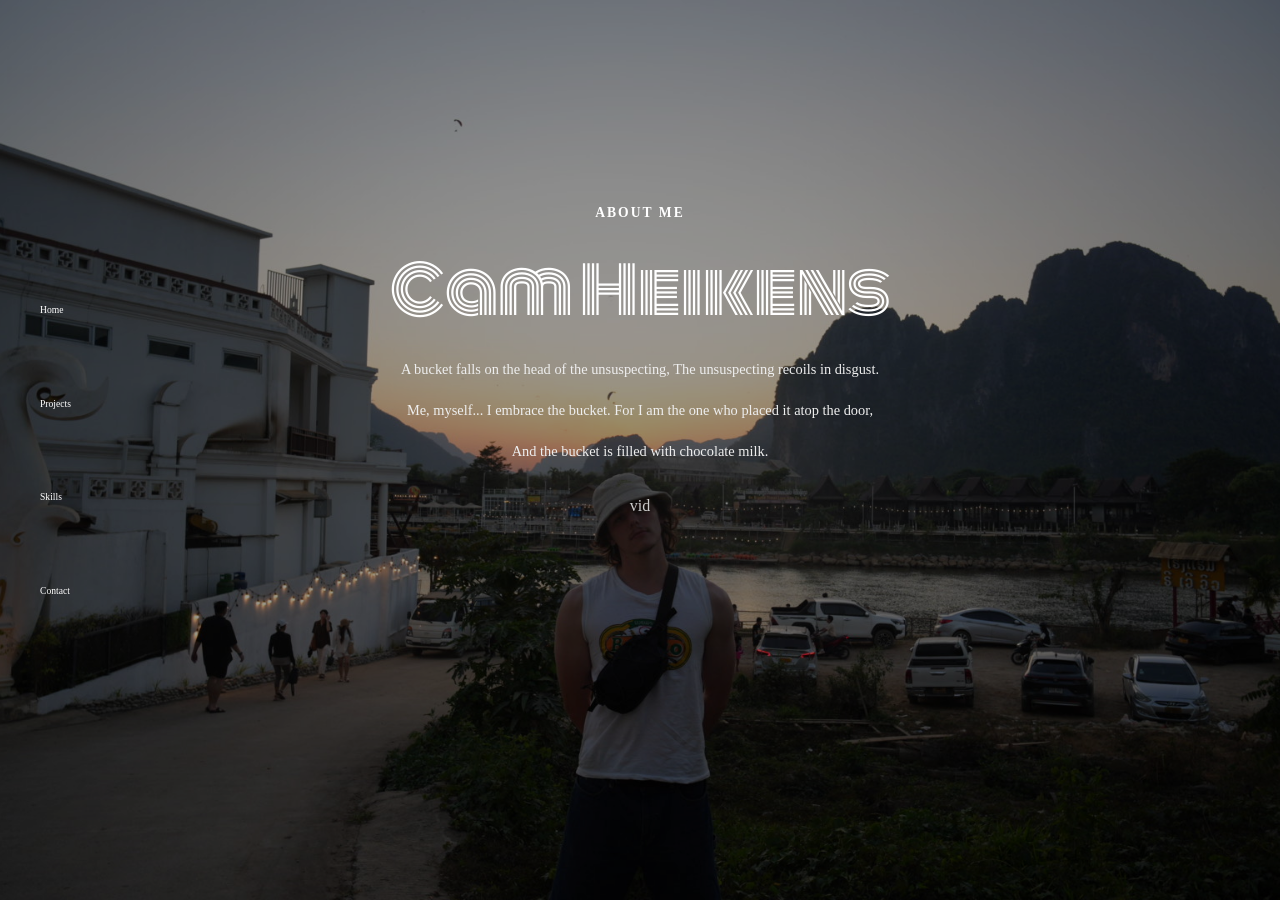
==== about.html @ 535d9009 "Add files via upload" ====
<!DOCTYPE html>
<html lang="en">
<head>
  <meta charset="UTF-8">
  <meta name="viewport" content="width=device-width, initial-scale=1.0">
  <title>About — Cam Heikens</title>

  <link rel="preconnect" href="https://fonts.googleapis.com">
  <link rel="preconnect" href="https://fonts.gstatic.com" crossorigin>
  <link href="https://fonts.googleapis.com/css2?family=Monoton&display=swap" rel="stylesheet">
  <link rel="stylesheet" href="style.css">
</head>
<body>

<section class="about-page">

  <img src="vient.JPG" alt="" class="about-photo-bg">
  <div class="about-overlay"></div>

  <nav class="nav-links">
    <a href="index.html">Home</a>
    <a href="projects.html">Projects</a>
    <a href="skills.html">Skills</a>
    <a href="contact.html">Contact</a>
  </nav>

  <div class="about-content">
    <p class="about-eyebrow">About Me</p>
    <h1>Cam Heikens</h1>

  
    <p class="about-body">
      A bucket falls on the head of the unsuspecting,
      The unsuspecting recoils in disgust.
    </p>
    <p class="about-body">
      Me, myself... I embrace the bucket.
      For I am the one who placed it atop the door,
    </p>
    <p class="about-body">
      And the bucket is filled with chocolate milk.
    </p>
    
    
    
    
    

    <div class="contact-links">
      <a href="https://www.youtube.com/watch?v=ORrPERJnoNQ&list=LL&index=226" target="_blank">vid</a>
    </div>
    
    

  </div>

    

</section>

<script src="script.js"></script>
---- style.css ----
/* balloon section with video background */
.balloon {
  position: relative;
  width: 100%;
  height: 100vh;
  overflow: hidden;
}

.balloon-video {
  position: absolute;
  top: 50%;
  left: 50%;
  width: 100%;
  height: 100%;
  object-fit: cover;
  transform: translate(-50%, -50%);
  z-index: 1;
}

/* Dark overlay so text stays readable over any part of the video */
.balloon-overlay {
  position: absolute;
  top: 0;
  left: 0;
  width: 100%;
  height: 100%;
  background: rgba(0, 0, 0, 0.4);
  z-index: 2;
}

.balloon-content {
  position: absolute;
  top: 50%;
  left: 50%;
  transform: translate(-50%, -50%);
  z-index: 3;
  text-align: center;
  padding: 0 20px;
}

.header-content h1,
.balloon-content h1 {
  font-family: "Monoton", sans-serif;
  font-weight: 400;
  font-size: clamp(2.5rem, 6vw, 4rem);
  margin: 0;
  color: #fff;
}

.balloon-content .tagline {
  font-size: 1.1rem;
  color: #eee;
  margin-top: 12px;
}



/* Left-side vertical nav */ 
.nav-links {
  position: fixed;
  left: 0;
  top: 50%;
  bottom: 40px;
  transform: translateY(-50%);
  display: flex;
  flex-direction: column;
  justify-content: space-evenly;
  gap: 24px;
  z-index: 10;
  padding: 0 40px;
  font-size: 1rem;
}

.nav-links a {
  text-decoration: none;
  color: #fff;
  font-weight: 500;
  transition: color 0.2s ease;
  font-size: 0.6rem;
}

.nav-links a:hover {
  color: #c00a89;
}



html, body {
  background-color: #000;
  color: #fff;
  margin: 0;
  padding: 0;
  overflow: hidden; 

}
/* 
html {
  -webkit-text-size-adjust: 100%;
  text-size-adjust: 100%;
} */


.about-page {
  position: relative;
  width: 100%;
  height: 100vh;
  overflow: hidden;
}

.about-photo-bg {
  position: absolute;
  top: 50%;
  left: 50%;
  width: 100%;
  height: 100%;
  object-fit: cover;
  transform: translate(-50%, -50%);
  z-index: 1;
}

.about-overlay {
  position: absolute;
  top: 0;
  left: 0;
  width: 100%;
  height: 100%;
  background: rgba(0, 0, 0, 0.4);
  z-index: 2;
}

.about-content {
  position: absolute;
  top: 40%;
  left: 50%;
  transform: translate(-50%, -50%);
  z-index: 3;
  text-align: center;
  padding: 0 20px;
  max-width: 600px;
}

.about-content .about-eyebrow {
  color: #ffffff;
  font-size: 0.85rem;
  font-weight: 600;
  letter-spacing: 0.15em;
  text-transform: uppercase;
  margin: 0 0 20px;
}

.about-content h1 {
  font-family: "Monoton", sans-serif;
  font-weight: 400;
  font-size: clamp(2.5rem, 6vw, 4rem);
  margin: 0;
  color: #fff;
}

.about-content .about-body {
  font-size: 0.90rem;
  line-height: 1.75;
  color: #eee;
  margin-top: 16px;
}


.projects {
  position: relative;
  height: 100vh; /* exact viewport height, not min-height */
  width: 100vw;
  overflow: hidden;
  display: flex;
  flex-direction: column;
  justify-content: center;
  padding: 60px 40px 100px;
}

.projects-bg-video {
  position: absolute;
  top: 50%;
  left: 50%;
  min-width: 100%;
  min-height: 100%;
  width: auto;
  height: auto;
  object-fit: cover;
  transform: translate(-50%, -50%) scale(1);
  z-index: 0;
}


.projects-text {
  position: relative;
  z-index: 2;
  max-width: 700px;
  margin: 0 auto;
  margin-top: -80vh; 

}

.projects-text h2,
.projects-text p {
  color: #fff;
  
}

.skills {
  position: relative;
  height: 100vh;
  width: 100vw;
  overflow: hidden;
  box-sizing: border-box;
  padding: 60px 40px 100px;
  background-color: #000;
}

.skills-bg-video {
  position: absolute;
  top: 50%;
  left: 50%;
  width: 100%;
  height: 100%;
  object-fit: cover;
  transform: translate(-50%, -50%);
  z-index: 0;
}

.skills-overlay {
  position: absolute;
  top: 0;
  left: 0;
  width: 100%;
  height: 100%;
  background: rgba(0, 0, 0, 0.4);
  z-index: 1;
}

.skills-text {
  position: relative;
  z-index: 2;
  max-width: 700px;
  margin: 0 auto;
  margin-top: 50%;
}

.skills-ticker-wrapper {
  height: 300px; /* visible scroll window — adjust to taste */
  overflow: hidden;
  position: relative;
  mask-image: linear-gradient(to bottom, transparent, #000 15%, #000 85%, transparent);
  -webkit-mask-image: linear-gradient(to bottom, transparent, #000 15%, #000 85%, transparent);
}

.skills-ticker-track {
  animation: scrollUp 25s linear infinite; /* slower, since your list is huge now */
}

.skills-ticker {
  list-style: none;
  margin: 0;
  padding: 0;
}

.skills-ticker li {
  padding: 10px 0;
  font-size: 1.2rem;
  color: #fff;
  text-align: center;
}

@keyframes scrollUp {
  from { transform: translateY(0); }
  to { transform: translateY(-50%); }
}

.skills-text h1 {
  text-align: center;
}

.contact {
  position: relative;
  height: 100vh;
  width: 100vw;
  overflow: hidden;
  box-sizing: border-box;
  display: flex;
  flex-direction: column;
  justify-content: center;
  align-items: center;
  padding: 60px 40px 100px;
  padding-left: 100px;
  background-color: #000;
}



.contact-content {
  width: 100%;
  text-align: center;
  /* remove max-width from here — it's now handled per-block below */
}

.contact-header {
  max-width: clamp(340px, 80vw, 500px);

  margin: 0 auto;
}

.contact-form-wrapper {
  max-width: clamp(280px, 90vw, 420px); /* independent from header, can go wider/narrower */
  margin: 0 auto;
}


.contact-content h1 {
  font-family: "Monoton", sans-serif;
  font-weight: 400;
  font-size: clamp(2rem, 4vw, 3rem);
  margin: 0 0 12px;
  color: #fff;
}

.contact-content .tagline {
  color: #ccc;
  margin-bottom: 32px;
}

.contact-form {
  display: flex;
  flex-direction: column;
  gap: 16px;
  text-align: left;
}

.form-group {
  display: flex;
  flex-direction: column;
  gap: 6px;
}

.form-group label {
  color: #ccc;
  font-size: 0.9rem;
}

.form-group input,
.form-group textarea {
  background: rgba(255, 255, 255, 0.05);
  border: 1px solid rgba(255, 255, 255, 0.2);
  border-radius: 6px;
  padding: 10px 12px;
  color: #fff;
  font-family: inherit;
  font-size: 1rem;
  resize: vertical;


}

.form-group input:focus,
.form-group textarea:focus {
  outline: none;
  border-color: #66b3ff;
}

.submit-btn {
  background: #fff;
  color: #000;
  border: none;
  border-radius: 6px;
  padding: 12px 24px;
  font-size: 1rem;
  font-weight: 600;
  cursor: pointer;
  transition: background 0.2s ease;
  margin-top: 8px;
}

.submit-btn:hover {
  background: #66b3ff;
  color: #fff;
}

.contact-links {
  display: flex;
  justify-content: center;
  gap: 24px;
  margin-top: 32px;
}

.contact-links a {
  color: #ccc;
  text-decoration: none;
  transition: color 0.2s ease;
}

.contact-links a:hover {
  color: #66b3ff;
}

.contact-content {
  position: relative;
  z-index: 100; /* higher than any overlay/video z-index nearby */
}

.dvd-bounce {
  position: fixed;
  top: 0;
  left: 0;
  width: 62px; /* adjust size as you like */
  height: auto;
  z-index: 1; /* keep this LOW so it doesn't cover your form — raise it if you want it on top instead */
  pointer-events: none; /* important: prevents it from blocking clicks on anything underneath */
}

.corner-flash {
  position: fixed;
  top: 0;
  left: 0;
  width: 100%;
  height: 100%;
  background-image: url("pig.JPG");
  background-size: cover;
  background-position: center;
  opacity: 0;
  z-index: 0; /* behind the dvd logo and content, but above the plain black background */
  transition: opacity 0.15s ease-in;
  pointer-events: none;
}

.corner-flash.flash-active {
  opacity: 1;
  transition: opacity 0.05s ease-out;
}
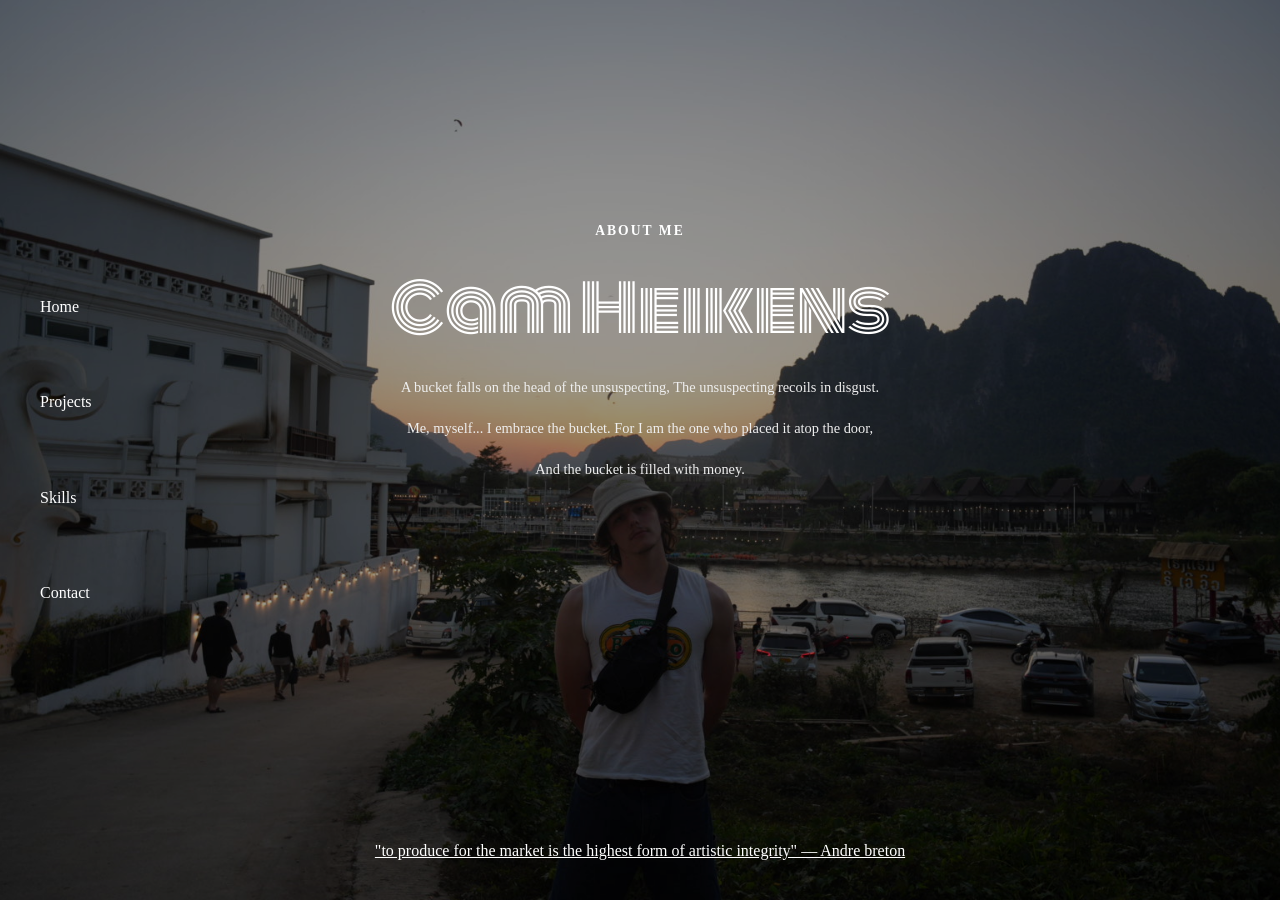
==== commit 7c43fa0b: "Add files via upload" ====
--- a/about.html
+++ b/about.html
@@ -38,7 +38,7 @@
       For I am the one who placed it atop the door,
     </p>
     <p class="about-body">
-      And the bucket is filled with chocolate milk.
+      And the bucket is filled with money.
     </p>
     
     
@@ -46,12 +46,14 @@
     
     
 
-    <div class="contact-links">
-      <a href="https://www.youtube.com/watch?v=ORrPERJnoNQ&list=LL&index=226" target="_blank">vid</a>
-    </div>
+    
     
     
 
+  </div>
+  
+  <div class="about-links">
+      <a href="https://www.fridakahlo.org/assets/img/paintings/self-portrait-along-the-boarder-line-between-mexico-and-the-united-states.jpg" target="_blank"> "to produce for the market is the highest form of artistic integrity" — Andre breton</a>
   </div>
 
     
--- a/style.css
+++ b/style.css
@@ -42,7 +42,7 @@
 .balloon-content h1 {
   font-family: "Monoton", sans-serif;
   font-weight: 400;
-  font-size: clamp(2.5rem, 6vw, 4rem);
+  font-size: clamp(1rem, 6vw, 4rem);
   margin: 0;
   color: #fff;
 }
@@ -76,8 +76,9 @@
   color: #fff;
   font-weight: 500;
   transition: color 0.2s ease;
-  font-size: 0.6rem;
-}
+  font-size: 1rem;   /* PC / default size */
+}
+
 
 .nav-links a:hover {
   color: #c00a89;
@@ -93,11 +94,7 @@
   overflow: hidden; 
 
 }
-/* 
-html {
-  -webkit-text-size-adjust: 100%;
-  text-size-adjust: 100%;
-} */
+
 
 
 .about-page {
@@ -162,6 +159,29 @@
   color: #eee;
   margin-top: 16px;
 }
+.about-links a{
+  position: absolute;
+  bottom: 40px;
+  left: 50%;
+  transform: translateX(-50%);
+  display: flex;
+  justify-content: center;
+  gap: 240px;
+  margin-top: 0;
+  color: #fff;
+  z-index: 3;
+}
+/* 
+.about-links a {
+  color: #fff;
+  text-decoration: none;
+  transition: color 0.2s ease;
+  margin-bottom: 30%;
+} */
+
+.about-links a:hover {
+  color: #8e0677;
+}
 
 
 .projects {
@@ -240,7 +260,7 @@
   z-index: 2;
   max-width: 700px;
   margin: 0 auto;
-  margin-top: 50%;
+  margin-top: 10%;
 }
 
 .skills-ticker-wrapper {
@@ -275,6 +295,11 @@
 
 .skills-text h1 {
   text-align: center;
+  font-family: "Monoton", sans-serif;
+  font-weight: 400;
+  font-size: clamp(2.5rem, 6vw, 4rem);
+  margin: 0;
+  color: #fff;
 }
 
 .contact {
@@ -431,4 +456,25 @@
 .corner-flash.flash-active {
   opacity: 1;
   transition: opacity 0.05s ease-out;
+}
+
+
+@media (max-width: 600px) {
+  .nav-links a {
+    font-size: 0.75rem;   /* iPhone / mobile size */
+  }
+  .balloon-content h1{
+    font-size: 1.3rem;
+  }.balloon-content .tagline{
+    font-size : 0.5rem;
+  }
+  .skills-text h1{
+    font-size: 1.7rem
+  }
+  .skills-text {
+    margin-top: 40%;
+  }
+  .about-content .about-body{
+    font-size: 0.6rem;
+  }
 }
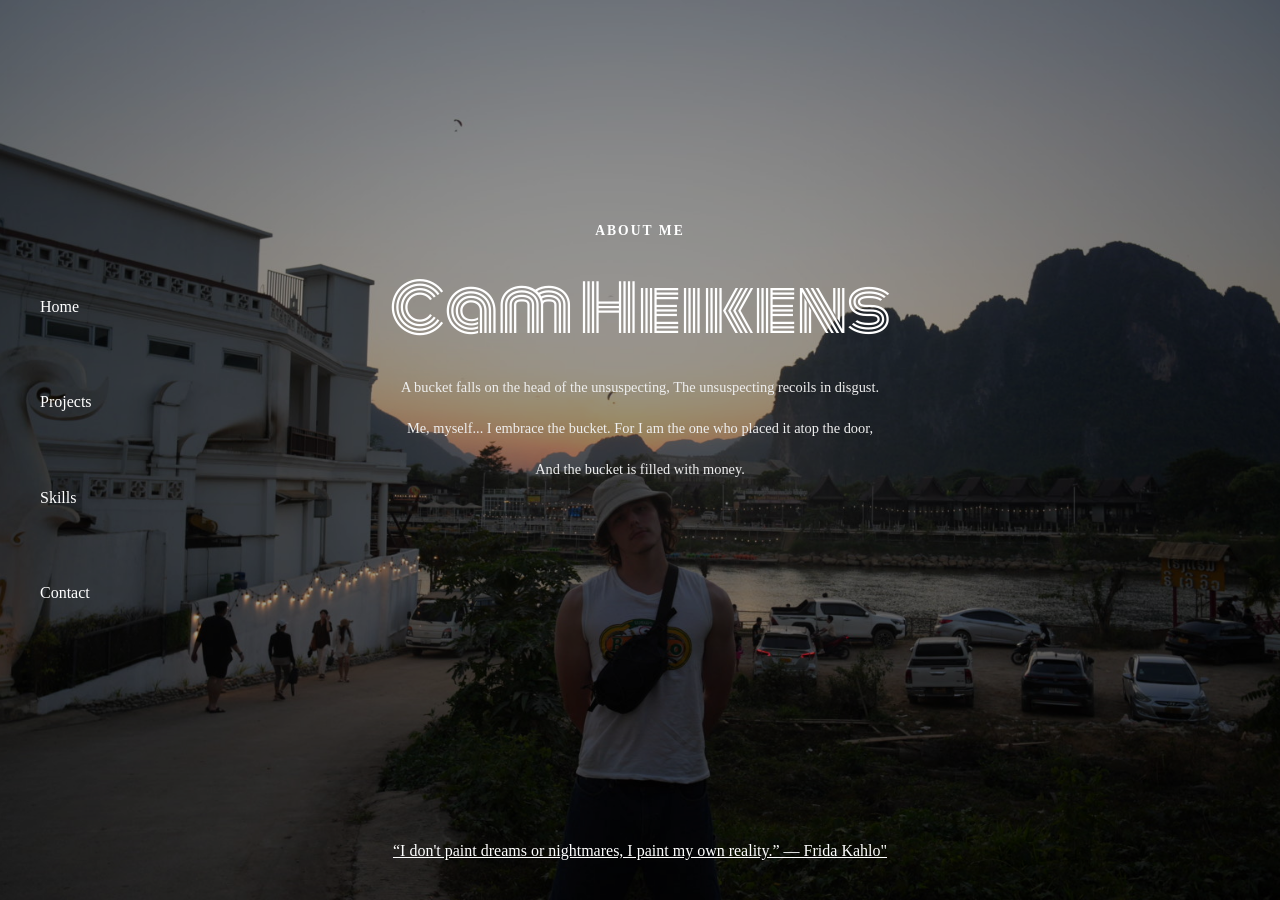
==== commit f437e346: "Update about.html" ====
--- a/about.html
+++ b/about.html
@@ -53,11 +53,11 @@
   </div>
   
   <div class="about-links">
-      <a href="https://www.fridakahlo.org/assets/img/paintings/self-portrait-along-the-boarder-line-between-mexico-and-the-united-states.jpg" target="_blank"> "to produce for the market is the highest form of artistic integrity" — Andre breton</a>
+      <a href="https://www.fridakahlo.org/assets/img/paintings/self-portrait-along-the-boarder-line-between-mexico-and-the-united-states.jpg" target="_blank"> “I don't paint dreams or nightmares, I paint my own reality.” ― Frida Kahlo"</a>
   </div>
 
     
 
 </section>
 
-<script src="script.js"></script>+<script src="script.js"></script>
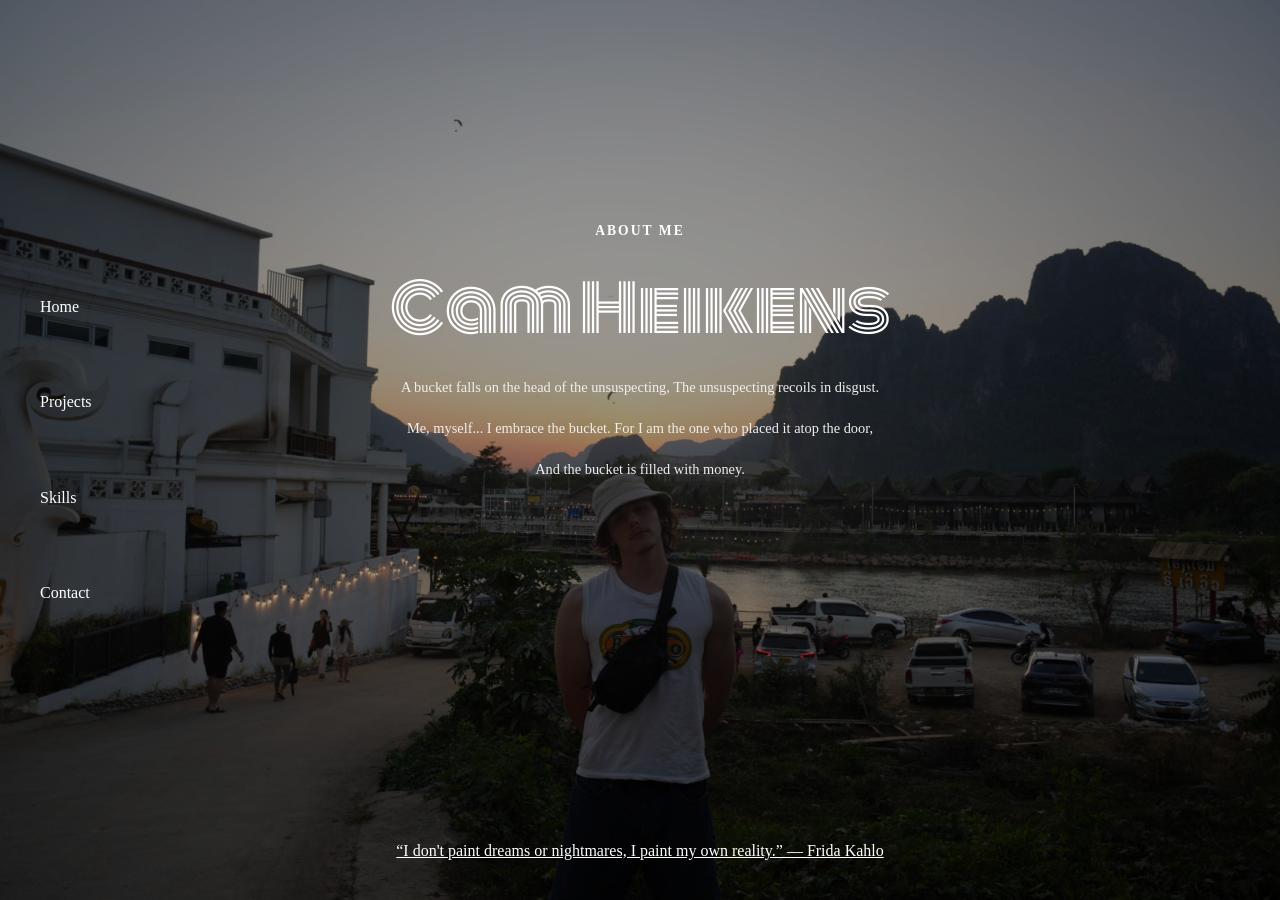
==== commit fa1564cb: "Update about.html" ====
--- a/about.html
+++ b/about.html
@@ -53,7 +53,7 @@
   </div>
   
   <div class="about-links">
-      <a href="https://www.fridakahlo.org/assets/img/paintings/self-portrait-along-the-boarder-line-between-mexico-and-the-united-states.jpg" target="_blank"> “I don't paint dreams or nightmares, I paint my own reality.” ― Frida Kahlo"</a>
+      <a href="https://www.fridakahlo.org/assets/img/paintings/self-portrait-along-the-boarder-line-between-mexico-and-the-united-states.jpg" target="_blank"> “I don't paint dreams or nightmares, I paint my own reality.” ― Frida Kahlo</a>
   </div>
 
     
